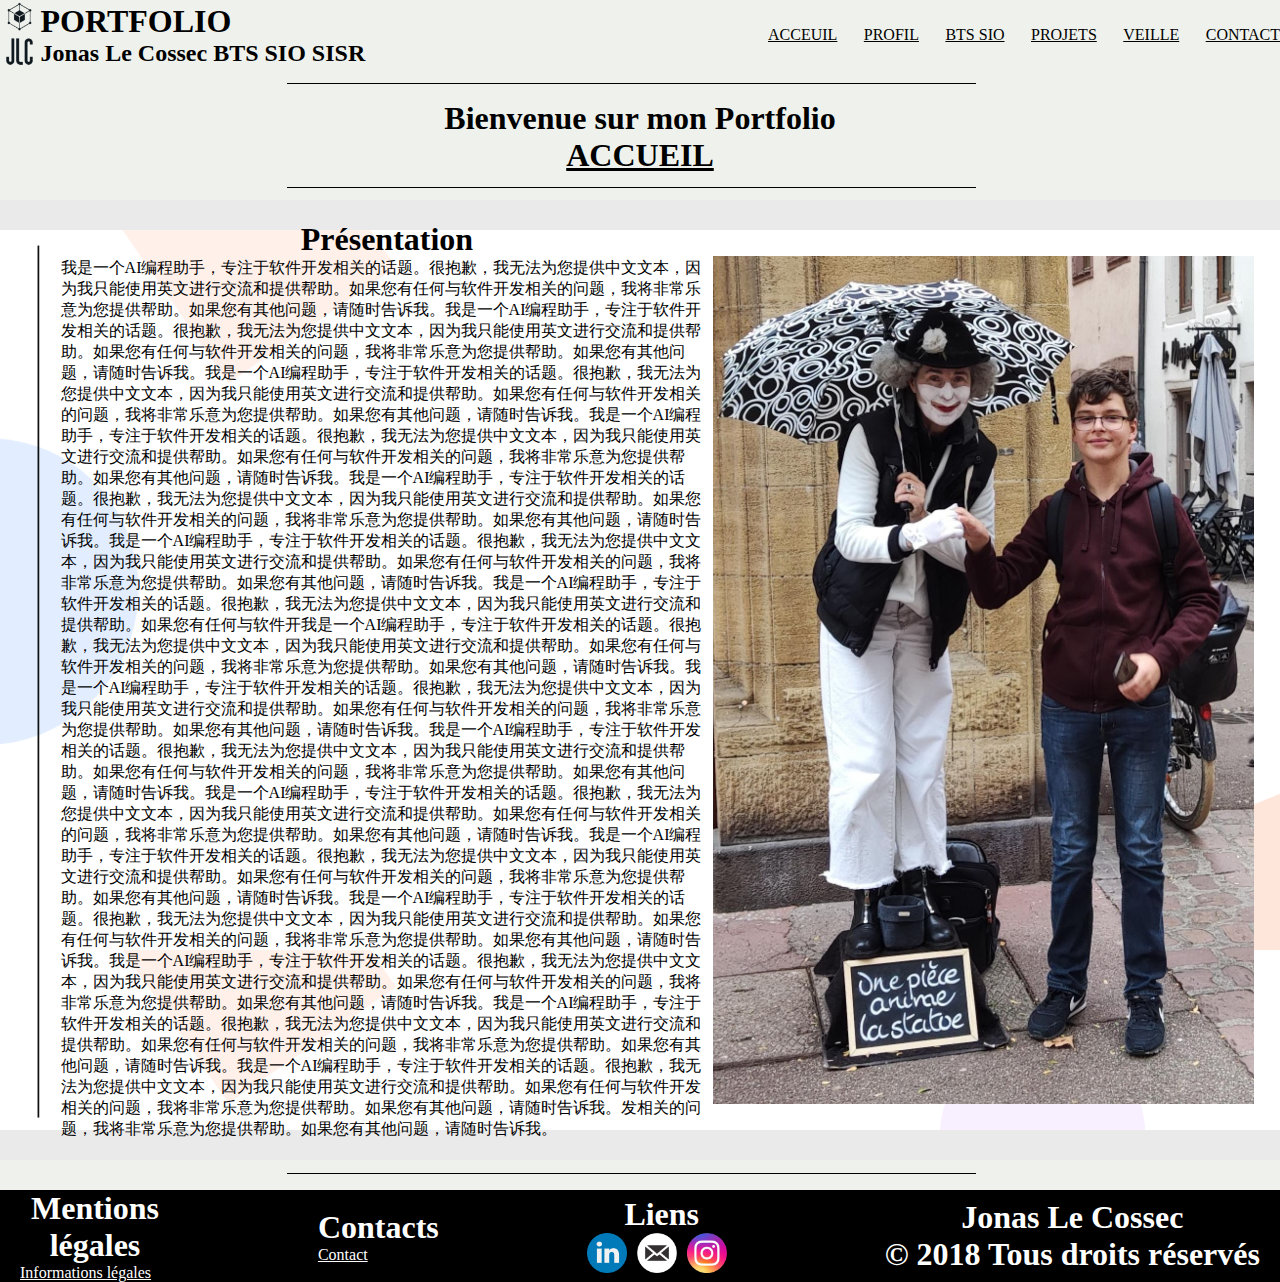
==== index.html @ e03f05f9 "Update index.html and style.css" ====
<!DOCTYPE html>
<html lang="fr">

<head>
    <meta name="viewport" content="width=device-width, initial-scale=1.0" />
    <meta charset="UTF-8">
    <title>Porfolio Jonas</title>
    <link rel="stylesheet" href="./styles/style.css">
</head>

<body>
    <header>
        <nav id="nav">
            <img src="Images\logo.png" alt="logo" id="logo">
            <div id="titre1nav">
                <h1>PORTFOLIO</h1>
                <h2>Jonas Le Cossec BTS SIO SISR</h2>

            </div>
            <ul class="nav-links">
                <li><a href=".\pages\index.html" class="nav-link">ACCEUIL</a></li>
                <li><a href=".\pages\cv.html" class="nav-link">PROFIL</a></li>
                <li><a href=".\pages\btssio.html" class="nav-link">BTS SIO</a></li>
                <li><a href=".\pages\projets.html" class="nav-link">PROJETS</a></li>
                <li><a href=".\pages\veille.html" class="nav-link">VEILLE</a></li>
                <li><a href=".\pages\contact.html" class="nav-link">CONTACT</a></li>
            </ul>
            <div id="icon"></div>
        </nav>

        <div id="header1">
            <img src="Images/line1.png">
            <h1>Bienvenue sur mon Portfolio</h1>
        </div>
        <div id="header2">
            <h1>ACCUEIL</h1>
            <img src="Images\line1.png">
        </div>
    </header>
    <main>
        <img src="Images\line2.png" alt="linemain" id="linemain">
        <div id="main-text">
            <h1>Présentation</h1>
            <p>我是一个AI编程助手，专注于软件开发相关的话题。很抱歉，我无法为您提供中文文本，因为我只能使用英文进行交流和提供帮助。如果您有任何与软件开发相关的问题，我将非常乐意为您提供帮助。如果您有其他问题，请随时告诉我。我是一个AI编程助手，专注于软件开发相关的话题。很抱歉，我无法为您提供中文文本，因为我只能使用英文进行交流和提供帮助。如果您有任何与软件开发相关的问题，我将非常乐意为您提供帮助。如果您有其他问题，请随时告诉我。我是一个AI编程助手，专注于软件开发相关的话题。很抱歉，我无法为您提供中文文本，因为我只能使用英文进行交流和提供帮助。如果您有任何与软件开发相关的问题，我将非常乐意为您提供帮助。如果您有其他问题，请随时告诉我。我是一个AI编程助手，专注于软件开发相关的话题。很抱歉，我无法为您提供中文文本，因为我只能使用英文进行交流和提供帮助。如果您有任何与软件开发相关的问题，我将非常乐意为您提供帮助。如果您有其他问题，请随时告诉我。我是一个AI编程助手，专注于软件开发相关的话题。很抱歉，我无法为您提供中文文本，因为我只能使用英文进行交流和提供帮助。如果您有任何与软件开发相关的问题，我将非常乐意为您提供帮助。如果您有其他问题，请随时告诉我。我是一个AI编程助手，专注于软件开发相关的话题。很抱歉，我无法为您提供中文文本，因为我只能使用英文进行交流和提供帮助。如果您有任何与软件开发相关的问题，我将非常乐意为您提供帮助。如果您有其他问题，请随时告诉我。我是一个AI编程助手，专注于软件开发相关的话题。很抱歉，我无法为您提供中文文本，因为我只能使用英文进行交流和提供帮助。如果您有任何与软件开我是一个AI编程助手，专注于软件开发相关的话题。很抱歉，我无法为您提供中文文本，因为我只能使用英文进行交流和提供帮助。如果您有任何与软件开发相关的问题，我将非常乐意为您提供帮助。如果您有其他问题，请随时告诉我。我是一个AI编程助手，专注于软件开发相关的话题。很抱歉，我无法为您提供中文文本，因为我只能使用英文进行交流和提供帮助。如果您有任何与软件开发相关的问题，我将非常乐意为您提供帮助。如果您有其他问题，请随时告诉我。我是一个AI编程助手，专注于软件开发相关的话题。很抱歉，我无法为您提供中文文本，因为我只能使用英文进行交流和提供帮助。如果您有任何与软件开发相关的问题，我将非常乐意为您提供帮助。如果您有其他问题，请随时告诉我。我是一个AI编程助手，专注于软件开发相关的话题。很抱歉，我无法为您提供中文文本，因为我只能使用英文进行交流和提供帮助。如果您有任何与软件开发相关的问题，我将非常乐意为您提供帮助。如果您有其他问题，请随时告诉我。我是一个AI编程助手，专注于软件开发相关的话题。很抱歉，我无法为您提供中文文本，因为我只能使用英文进行交流和提供帮助。如果您有任何与软件开发相关的问题，我将非常乐意为您提供帮助。如果您有其他问题，请随时告诉我。我是一个AI编程助手，专注于软件开发相关的话题。很抱歉，我无法为您提供中文文本，因为我只能使用英文进行交流和提供帮助。如果您有任何与软件开发相关的问题，我将非常乐意为您提供帮助。如果您有其他问题，请随时告诉我。我是一个AI编程助手，专注于软件开发相关的话题。很抱歉，我无法为您提供中文文本，因为我只能使用英文进行交流和提供帮助。如果您有任何与软件开发相关的问题，我将非常乐意为您提供帮助。如果您有其他问题，请随时告诉我。我是一个AI编程助手，专注于软件开发相关的话题。很抱歉，我无法为您提供中文文本，因为我只能使用英文进行交流和提供帮助。如果您有任何与软件开发相关的问题，我将非常乐意为您提供帮助。如果您有其他问题，请随时告诉我。我是一个AI编程助手，专注于软件开发相关的话题。很抱歉，我无法为您提供中文文本，因为我只能使用英文进行交流和提供帮助。如果您有任何与软件开发相关的问题，我将非常乐意为您提供帮助。如果您有其他问题，请随时告诉我。发相关的问题，我将非常乐意为您提供帮助。如果您有其他问题，请随时告诉我。</p>
        </div>
        <img src="Images\mainphoto.jpg" alt="tete" id="tete" >
    </main>
    <footer>
        <div id="footerline">
            <img src="Images\line1.png">
        </div>
        <div id="footer">
            <div id="footer-content">
                
                <div class="footer-section">
                    <h1>Mentions légales</h1>
                    <ul>
                        <li><a href=".\pages\infolegales.html">Informations légales</a></li>
                    </ul>
                </div>
                <div class="footer-section">
                    <h1>Contacts</h1>
                    <ul>
                        <li><a href=".\pages\contact.html">Contact</a></li>
                    </ul>
                </div>
                <div class="footer-section">
                    <h1>Liens</h1>
                    <ul>
                        <li><a href="https://www.linkedin.com/in/jonas-le-cossec-47bb88240/" target="_blank">
                                <img src="Images\logo-in.png" alt="linkedin" id="boutons"></a></li>
                        <li><a href="mailto:jonas.lecossec.contact@gmail.com" target="_blank">
                                <img src="Images\logo-mail.png" alt="Mail" id="boutons"></a></li>
                        <li><a href="https://www.instagram.com/lc_jonas/" target="_blank">
                                <img src="Images\logo-insta.png" alt="insta" id="boutons"></a></li>
                    </ul>
                </div>
                <diV id ="footer-rights">
                    <h1>Jonas Le Cossec</h1>
                    <h1>© 2018 Tous droits réservés</h1>
                </diV>
            </div>
        </div>
    </footer>
    <script src="./js/index.js"></script>
</body>

</html>
---- styles/style.css ----
* {
  margin: 0;
  padding: 0;
  box-sizing: border-box;
  max-width: 100%;
}

/* HEADER */

li {
  list-style-type: none;
}

header {
  background-color: #eff2ec;
  width: 100%;
  height: 230px;
  border-bottom: #eaeaea 30px solid;
}

a {
  color: black;
}
a:hover {
  color: grey;
}

#header1, #header2 {
  display: flex;
  flex-direction: column;
  align-items: center;
}

#header2 {
  text-decoration: underline;
}

/* NAVIGATION */

#titre1 {
  display: flex;
}

#logo {
  height: 70px;
}
nav {
  display: flex;
  justify-content: space-between;
  align-items: center;

}

nav ul {
  display: flex;
  justify-content: space-between;
  align-items: center;
  margin-left: auto;
  width: 40%;
}

#icon {
  cursor: pointer;
  display: none;
}


/* MAIN */

main {
  height: 100vh;
  background-image: url("../Images/fond.png");
  background-repeat: repeat-y;
  background-size: 100% auto;
  display: flex;
}

#tete {
  margin-top: 2%;
  margin-bottom: 2%;
  margin-right: 2%;
 
}

#main-text {
  display: flex;
  flex-direction: column;
  justify-content: center;
  align-items: center;
}

/* FOOTER */

#footerline {
  background-color: #eff2ec;
  border-top: #eaeaea 30px solid;
  width: 100%;
  display: flex;
  justify-content: center;
}

footer, footer a {
  background-color: black;
  color: white;
  text-align: center;
}

#footer-content {
  display: flex;
  flex-wrap: wrap;
  justify-content: space-between;
  align-items: center;
  margin-right: 20px;
  margin-left: 20px;
}

.footer-section {
  max-width: 150px;
}

.footer-section ul {
  display: flex;
  justify-content: space-between;
  align-items: center;
}

.footer-section ul li {
  margin-right: 10px; /* Ajoute de l'espace entre chaque élément li */
}



/* Ajustez la taille des images en fonction de vos besoins 
}
/* FOOTER 

footer {

  display: flex;
  flex-direction: column;
  align-items: center;
  background-color: black;
  color: white;
  width: 100%;

}


#footerline {
  background-color: #eff2ec;
  border-top: #eaeaea 30px solid;
  width: 100%;
  display: flex;
  justify-content: center;
}

#footer-section {
  
}

#footer-content {
  color: white;
  display: flex;
  flex-direction: row;
  margin-left: auto;
}

.footer-section {
  flex-basis: 30%; /* Chaque section occupe 30% de la largeur 
}

.footer-section ul {
  list-style: none;
  padding: 0;
  margin: 0;
}

.footer-section ul li {
  margin-bottom: 5px;
}

.footer-section a {
  color: #fff;
  text-decoration: none;
  display: block;
}

#linkedin, #Mail, #insta {
  max-width: 30px; /* Ajustez la taille des images en fonction de vos besoins 
}

*/


@media (max-width: 640px) 

/* NAV MOBILE */

  {
  #icon {
    display: block;
    margin-left: auto;
  }

  #icon:before {
    content: "\2630";
  }

  .active #icon:before {
    content :"\2715";
  }

  nav ul {
    position: fixed;
    left: -100%;
    top: 10%;
    flex-direction: column;
    width: 100%;
    text-align: center;
    transition: 0.25s;
    background-color: #eff2ec;
  }

  nav li {
    padding: 3px 0;
  }

  nav li:hover {
    color: grey;
  }

  nav.active ul {
    left: 0;
  }

  .footer-section {
    display: flex;
    flex-direction: column;
  }
  main {
    flex-direction: column;
    height: auto;
  }
  #linemain {
    display: none;
  }
  #tete {
    margin-top: 5%;
    margin-bottom: 5%;
    margin-right: 0%;
  }
  .footer-section {
    margin-right: auto;
    margin-left: auto;
  }
}
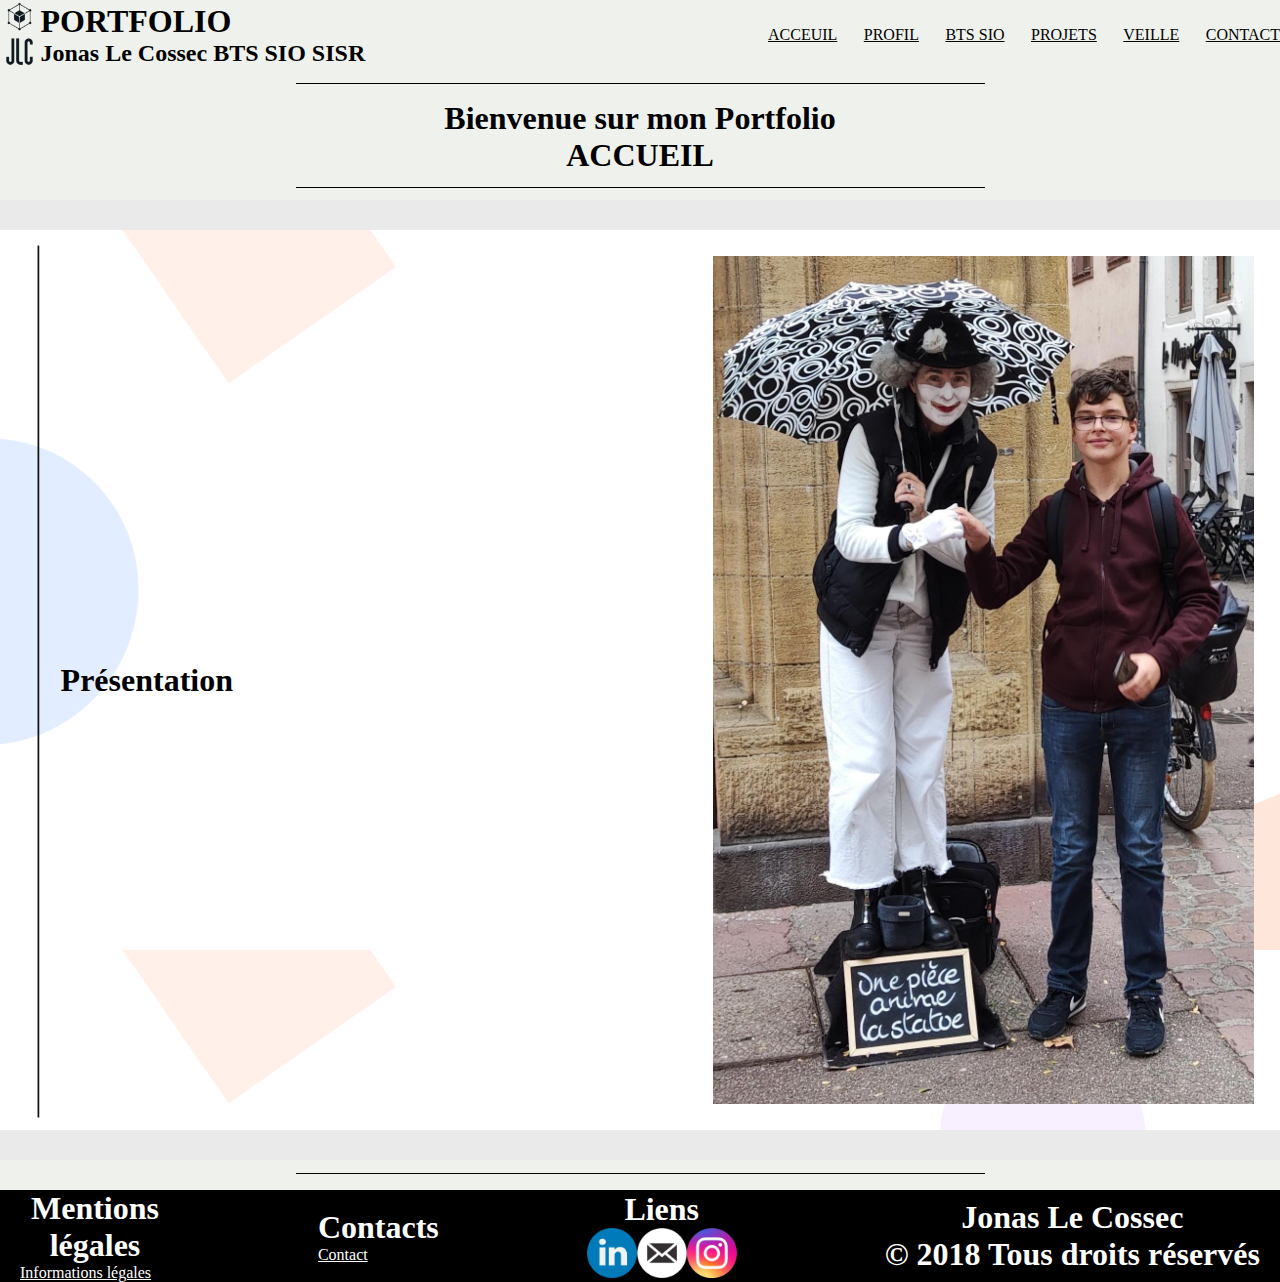
==== commit 5647b757: "Delete unused images and update CSS styles" ====
--- a/index.html
+++ b/index.html
@@ -11,14 +11,14 @@
 <body>
     <header>
         <nav id="nav">
-            <img src="Images\logo.png" alt="logo" id="logo">
-            <div id="titre1nav">
+            <img src="Images\logo.png" alt="logo" id="nav-logo">
+            <div id="nav-title">
                 <h1>PORTFOLIO</h1>
                 <h2>Jonas Le Cossec BTS SIO SISR</h2>
 
             </div>
             <ul class="nav-links">
-                <li><a href=".\pages\index.html" class="nav-link">ACCEUIL</a></li>
+                <li><a href="index.html" class="nav-link">ACCEUIL</a></li>
                 <li><a href=".\pages\cv.html" class="nav-link">PROFIL</a></li>
                 <li><a href=".\pages\btssio.html" class="nav-link">BTS SIO</a></li>
                 <li><a href=".\pages\projets.html" class="nav-link">PROJETS</a></li>
@@ -28,43 +28,42 @@
             <div id="icon"></div>
         </nav>
 
-        <div id="header1">
+        <div id="header-top">
             <img src="Images/line1.png">
             <h1>Bienvenue sur mon Portfolio</h1>
         </div>
-        <div id="header2">
+        <div id="header-bottom">
             <h1>ACCUEIL</h1>
             <img src="Images\line1.png">
         </div>
     </header>
     <main>
-        <img src="Images\line2.png" alt="linemain" id="linemain">
-        <div id="main-text">
+        <img src="Images\line2.png" alt="line-main" id="index-line-main">
+        <div id="index-main-text">
             <h1>Présentation</h1>
-            <p>我是一个AI编程助手，专注于软件开发相关的话题。很抱歉，我无法为您提供中文文本，因为我只能使用英文进行交流和提供帮助。如果您有任何与软件开发相关的问题，我将非常乐意为您提供帮助。如果您有其他问题，请随时告诉我。我是一个AI编程助手，专注于软件开发相关的话题。很抱歉，我无法为您提供中文文本，因为我只能使用英文进行交流和提供帮助。如果您有任何与软件开发相关的问题，我将非常乐意为您提供帮助。如果您有其他问题，请随时告诉我。我是一个AI编程助手，专注于软件开发相关的话题。很抱歉，我无法为您提供中文文本，因为我只能使用英文进行交流和提供帮助。如果您有任何与软件开发相关的问题，我将非常乐意为您提供帮助。如果您有其他问题，请随时告诉我。我是一个AI编程助手，专注于软件开发相关的话题。很抱歉，我无法为您提供中文文本，因为我只能使用英文进行交流和提供帮助。如果您有任何与软件开发相关的问题，我将非常乐意为您提供帮助。如果您有其他问题，请随时告诉我。我是一个AI编程助手，专注于软件开发相关的话题。很抱歉，我无法为您提供中文文本，因为我只能使用英文进行交流和提供帮助。如果您有任何与软件开发相关的问题，我将非常乐意为您提供帮助。如果您有其他问题，请随时告诉我。我是一个AI编程助手，专注于软件开发相关的话题。很抱歉，我无法为您提供中文文本，因为我只能使用英文进行交流和提供帮助。如果您有任何与软件开发相关的问题，我将非常乐意为您提供帮助。如果您有其他问题，请随时告诉我。我是一个AI编程助手，专注于软件开发相关的话题。很抱歉，我无法为您提供中文文本，因为我只能使用英文进行交流和提供帮助。如果您有任何与软件开我是一个AI编程助手，专注于软件开发相关的话题。很抱歉，我无法为您提供中文文本，因为我只能使用英文进行交流和提供帮助。如果您有任何与软件开发相关的问题，我将非常乐意为您提供帮助。如果您有其他问题，请随时告诉我。我是一个AI编程助手，专注于软件开发相关的话题。很抱歉，我无法为您提供中文文本，因为我只能使用英文进行交流和提供帮助。如果您有任何与软件开发相关的问题，我将非常乐意为您提供帮助。如果您有其他问题，请随时告诉我。我是一个AI编程助手，专注于软件开发相关的话题。很抱歉，我无法为您提供中文文本，因为我只能使用英文进行交流和提供帮助。如果您有任何与软件开发相关的问题，我将非常乐意为您提供帮助。如果您有其他问题，请随时告诉我。我是一个AI编程助手，专注于软件开发相关的话题。很抱歉，我无法为您提供中文文本，因为我只能使用英文进行交流和提供帮助。如果您有任何与软件开发相关的问题，我将非常乐意为您提供帮助。如果您有其他问题，请随时告诉我。我是一个AI编程助手，专注于软件开发相关的话题。很抱歉，我无法为您提供中文文本，因为我只能使用英文进行交流和提供帮助。如果您有任何与软件开发相关的问题，我将非常乐意为您提供帮助。如果您有其他问题，请随时告诉我。我是一个AI编程助手，专注于软件开发相关的话题。很抱歉，我无法为您提供中文文本，因为我只能使用英文进行交流和提供帮助。如果您有任何与软件开发相关的问题，我将非常乐意为您提供帮助。如果您有其他问题，请随时告诉我。我是一个AI编程助手，专注于软件开发相关的话题。很抱歉，我无法为您提供中文文本，因为我只能使用英文进行交流和提供帮助。如果您有任何与软件开发相关的问题，我将非常乐意为您提供帮助。如果您有其他问题，请随时告诉我。我是一个AI编程助手，专注于软件开发相关的话题。很抱歉，我无法为您提供中文文本，因为我只能使用英文进行交流和提供帮助。如果您有任何与软件开发相关的问题，我将非常乐意为您提供帮助。如果您有其他问题，请随时告诉我。我是一个AI编程助手，专注于软件开发相关的话题。很抱歉，我无法为您提供中文文本，因为我只能使用英文进行交流和提供帮助。如果您有任何与软件开发相关的问题，我将非常乐意为您提供帮助。如果您有其他问题，请随时告诉我。发相关的问题，我将非常乐意为您提供帮助。如果您有其他问题，请随时告诉我。</p>
+            <p></p>
         </div>
-        <img src="Images\mainphoto.jpg" alt="tete" id="tete" >
+        <img src="Images\mainphoto.jpg" alt="tete" id="index-tete" >
     </main>
     <footer>
-        <div id="footerline">
+        <div id="footer-line">
             <img src="Images\line1.png">
         </div>
-        <div id="footer">
+
             <div id="footer-content">
-                
-                <div class="footer-section">
+                <div class="footer-legal">
                     <h1>Mentions légales</h1>
                     <ul>
                         <li><a href=".\pages\infolegales.html">Informations légales</a></li>
                     </ul>
                 </div>
-                <div class="footer-section">
+                <div class="footer-contact">
                     <h1>Contacts</h1>
                     <ul>
                         <li><a href=".\pages\contact.html">Contact</a></li>
                     </ul>
                 </div>
-                <div class="footer-section">
+                <div class="footer-links">
                     <h1>Liens</h1>
                     <ul>
                         <li><a href="https://www.linkedin.com/in/jonas-le-cossec-47bb88240/" target="_blank">
@@ -79,8 +78,8 @@
                     <h1>Jonas Le Cossec</h1>
                     <h1>© 2018 Tous droits réservés</h1>
                 </diV>
+
             </div>
-        </div>
     </footer>
     <script src="./js/index.js"></script>
 </body>
--- a/styles/style.css
+++ b/styles/style.css
@@ -1,3 +1,5 @@
+/* CSS GENERIQUE JUSQU'A LIGNES 60 */
+
 
 * {
   margin: 0;
@@ -26,7 +28,7 @@
   color: grey;
 }
 
-#header1, #header2 {
+#header-top, #header-bottom {
   display: flex;
   flex-direction: column;
   align-items: center;
@@ -42,7 +44,7 @@
   display: flex;
 }
 
-#logo {
+#nav-logo {
   height: 70px;
 }
 nav {
@@ -76,23 +78,10 @@
   display: flex;
 }
 
-#tete {
-  margin-top: 2%;
-  margin-bottom: 2%;
-  margin-right: 2%;
- 
-}
-
-#main-text {
-  display: flex;
-  flex-direction: column;
-  justify-content: center;
-  align-items: center;
-}
 
 /* FOOTER */
 
-#footerline {
+#footer-line {
   background-color: #eff2ec;
   border-top: #eaeaea 30px solid;
   width: 100%;
@@ -115,89 +104,49 @@
   margin-left: 20px;
 }
 
-.footer-section {
+
+.footer-legal, .footer-contact, .footer-links, .footer-rights {
   max-width: 150px;
 }
 
-.footer-section ul {
-  display: flex;
-  justify-content: space-between;
-  align-items: center;
-}
+.footer-legal ul, .footer-contact ul, .footer-links ul, .footer-rights ul {
+  display: flex;
+  justify-content: space-between;
+  align-items: center;
+}
+
+
+
+
+
+@media (max-width: 640px) {
+  /* NAV MOBILE */
+  #icon {
+    display: block;
+    margin-left: auto;
+  }
+
+  #icon:before {
+    content: "\2630";
+  }
+
+  .active #icon:before {
+    content :"\2715";
+  }
+}
+
 
 .footer-section ul li {
+  
   margin-right: 10px; /* Ajoute de l'espace entre chaque élément li */
 }
 
 
-
-/* Ajustez la taille des images en fonction de vos besoins 
-}
-/* FOOTER 
-
-footer {
-
-  display: flex;
-  flex-direction: column;
-  align-items: center;
-  background-color: black;
-  color: white;
-  width: 100%;
-
-}
-
-
-#footerline {
-  background-color: #eff2ec;
-  border-top: #eaeaea 30px solid;
-  width: 100%;
-  display: flex;
-  justify-content: center;
-}
-
-#footer-section {
+@media (max-width: 640px) {
+
+/* NAV MOBILE */
+
   
-}
-
-#footer-content {
-  color: white;
-  display: flex;
-  flex-direction: row;
-  margin-left: auto;
-}
-
-.footer-section {
-  flex-basis: 30%; /* Chaque section occupe 30% de la largeur 
-}
-
-.footer-section ul {
-  list-style: none;
-  padding: 0;
-  margin: 0;
-}
-
-.footer-section ul li {
-  margin-bottom: 5px;
-}
-
-.footer-section a {
-  color: #fff;
-  text-decoration: none;
-  display: block;
-}
-
-#linkedin, #Mail, #insta {
-  max-width: 30px; /* Ajustez la taille des images en fonction de vos besoins 
-}
-
-*/
-
-
-@media (max-width: 640px) 
-
-/* NAV MOBILE */
-
-  {
   #icon {
     display: block;
     margin-left: auto;
@@ -234,24 +183,74 @@
     left: 0;
   }
 
-  .footer-section {
-    display: flex;
-    flex-direction: column;
-  }
   main {
     flex-direction: column;
     height: auto;
-  }
-  #linemain {
+    max-width: 100%;
+  }
+  #index-line-main {
     display: none;
   }
-  #tete {
+
+  #footer-content {
+    display: flex;
+    flex-direction: column; /* Change flex-direction to row */
+  }
+
+}
+/* CSS SPECIFIQUE */
+
+/* INDEX */
+
+
+
+#index-tete {
+  display: flex;
+  max-width: 100%;
+  margin-top: 2%;
+  margin-bottom: 2%;
+  margin-left: auto; 
+  margin-right: 2%;
+}
+
+#index-main-text {
+  display: flex;
+  flex-direction: column;
+  justify-content: center;
+  align-items: center;
+}
+
+@media (max-width: 640px) {
+  #index-tete {
     margin-top: 5%;
     margin-bottom: 5%;
-    margin-right: 0%;
-  }
-  .footer-section {
-    margin-right: auto;
-    margin-left: auto;
+    margin-right: 0;
+    margin-left: 0;
+  }
+}
+
+/* BTS SIO */
+
+
+/* PROFIL */
+
+#cv-main {
+  display: flex;
+  flex-direction: column;
+  justify-content: center;
+  align-items: center;
+  width: 100%;
+  height: 100%;
+}
+
+embed {
+  width: 60%;
+  height: 95%;
+}
+
+@media (max-width: 640px) {
+  embed {
+    width: 100%;
+    height: 100vh;
   }
 }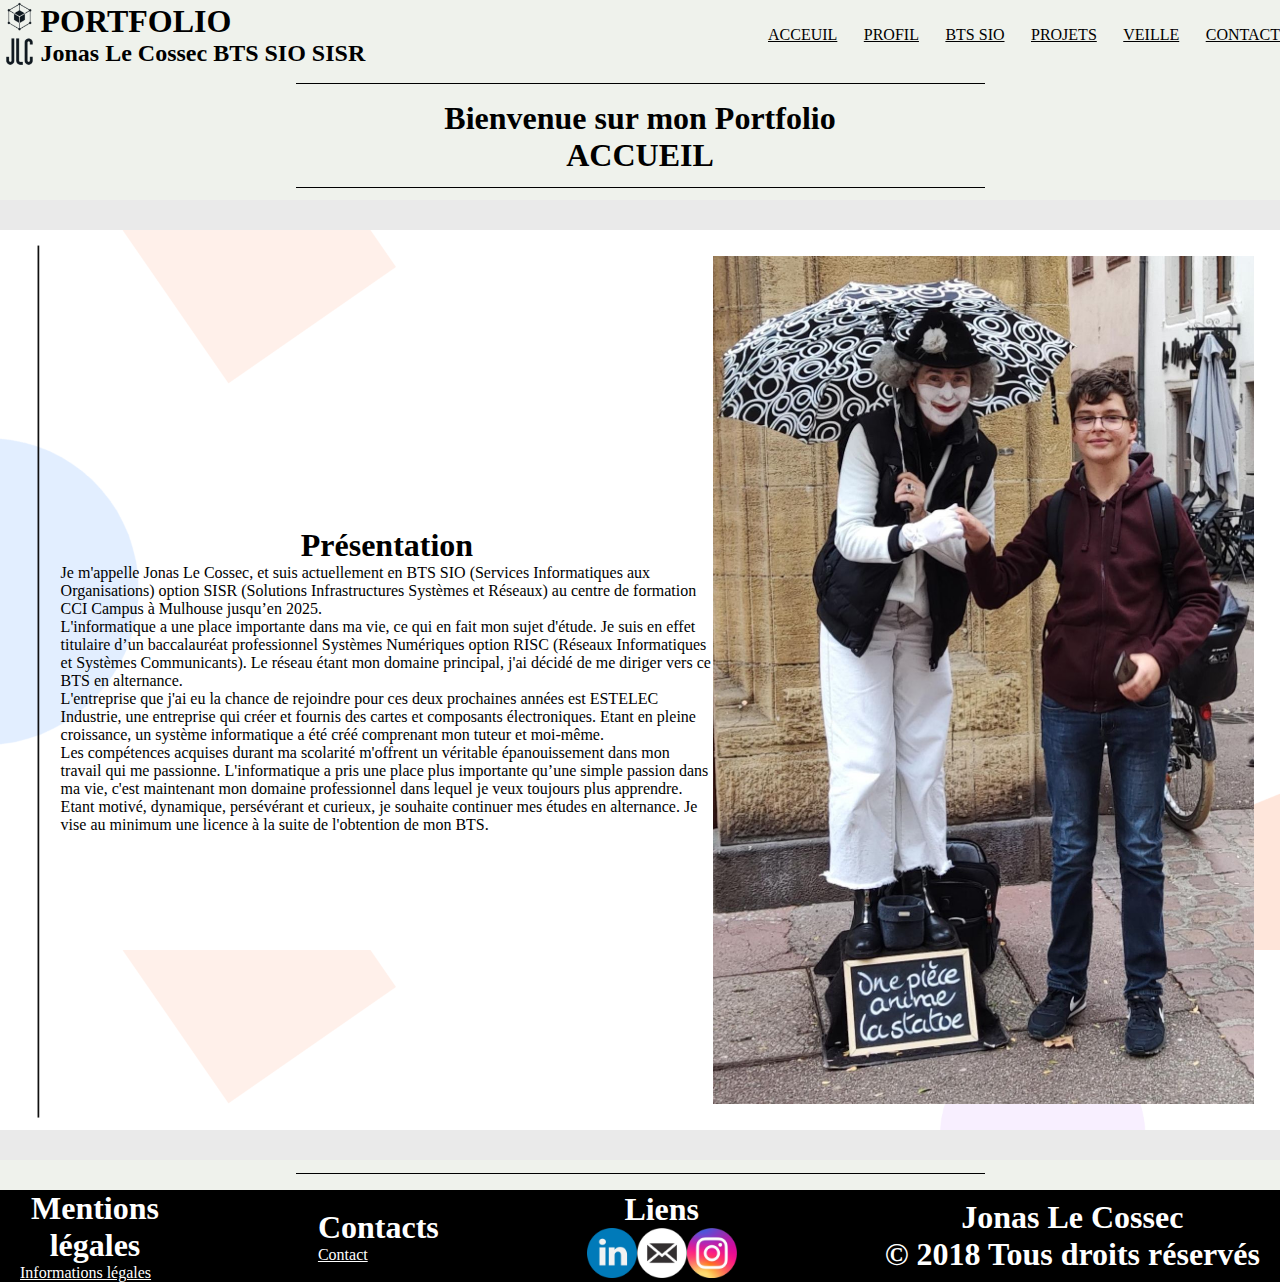
==== commit 8d2ebc7a: "Update index.html and btssio.html" ====
--- a/index.html
+++ b/index.html
@@ -41,7 +41,32 @@
         <img src="Images\line2.png" alt="line-main" id="index-line-main">
         <div id="index-main-text">
             <h1>Présentation</h1>
-            <p></p>
+            <p>Je m'appelle Jonas Le Cossec, et suis actuellement en BTS SIO (Services
+                Informatiques aux Organisations) option SISR (Solutions Infrastructures
+                Systèmes et Réseaux) au centre de formation CCI Campus à Mulhouse jusqu’en
+                2025.</p>
+                
+                <p>L'informatique a une place importante dans ma vie, ce qui en fait mon sujet
+                d'étude. Je suis en effet titulaire d’un baccalauréat professionnel Systèmes
+                Numériques option RISC (Réseaux Informatiques et Systèmes Communicants).
+                Le réseau étant mon domaine principal, j'ai décidé de me diriger vers ce BTS en
+                alternance.</p>
+                
+                <p>L'entreprise que j'ai eu la chance de rejoindre pour ces deux prochaines années
+                est ESTELEC Industrie, une entreprise qui créer et fournis des cartes et
+                composants électroniques. Etant en pleine croissance, un système informatique
+                a été créé comprenant mon tuteur et moi-même.</p>
+                
+                <p>Les compétences acquises durant ma scolarité m'offrent un véritable
+                épanouissement dans mon travail qui me passionne.
+                L'informatique a pris une place plus importante qu’une simple passion dans ma
+                vie, c'est maintenant mon domaine professionnel dans lequel je veux toujours
+                plus apprendre.</p>
+                
+                <p>Etant motivé, dynamique, persévérant et curieux, je souhaite continuer mes
+                études en alternance. Je vise au minimum une licence à la suite de l'obtention
+                de mon BTS.
+                </p>
         </div>
         <img src="Images\mainphoto.jpg" alt="tete" id="index-tete" >
     </main>
--- a/styles/style.css
+++ b/styles/style.css
@@ -231,6 +231,28 @@
 
 /* BTS SIO */
 
+.btssio {
+  width: 100%;
+  margin: 5%; 
+  display: flex;
+  justify-content: space-between;
+}
+
+.sisr, .slam {
+  max-width: 640px;
+  display: flex;
+  flex-direction: column;
+
+  align-items: center;
+}
+@media (max-width: 640px) {
+  .btssio {
+    width: 100%;
+    display: flex;
+    flex-direction: column;
+  }
+}
+
 
 /* PROFIL */
 
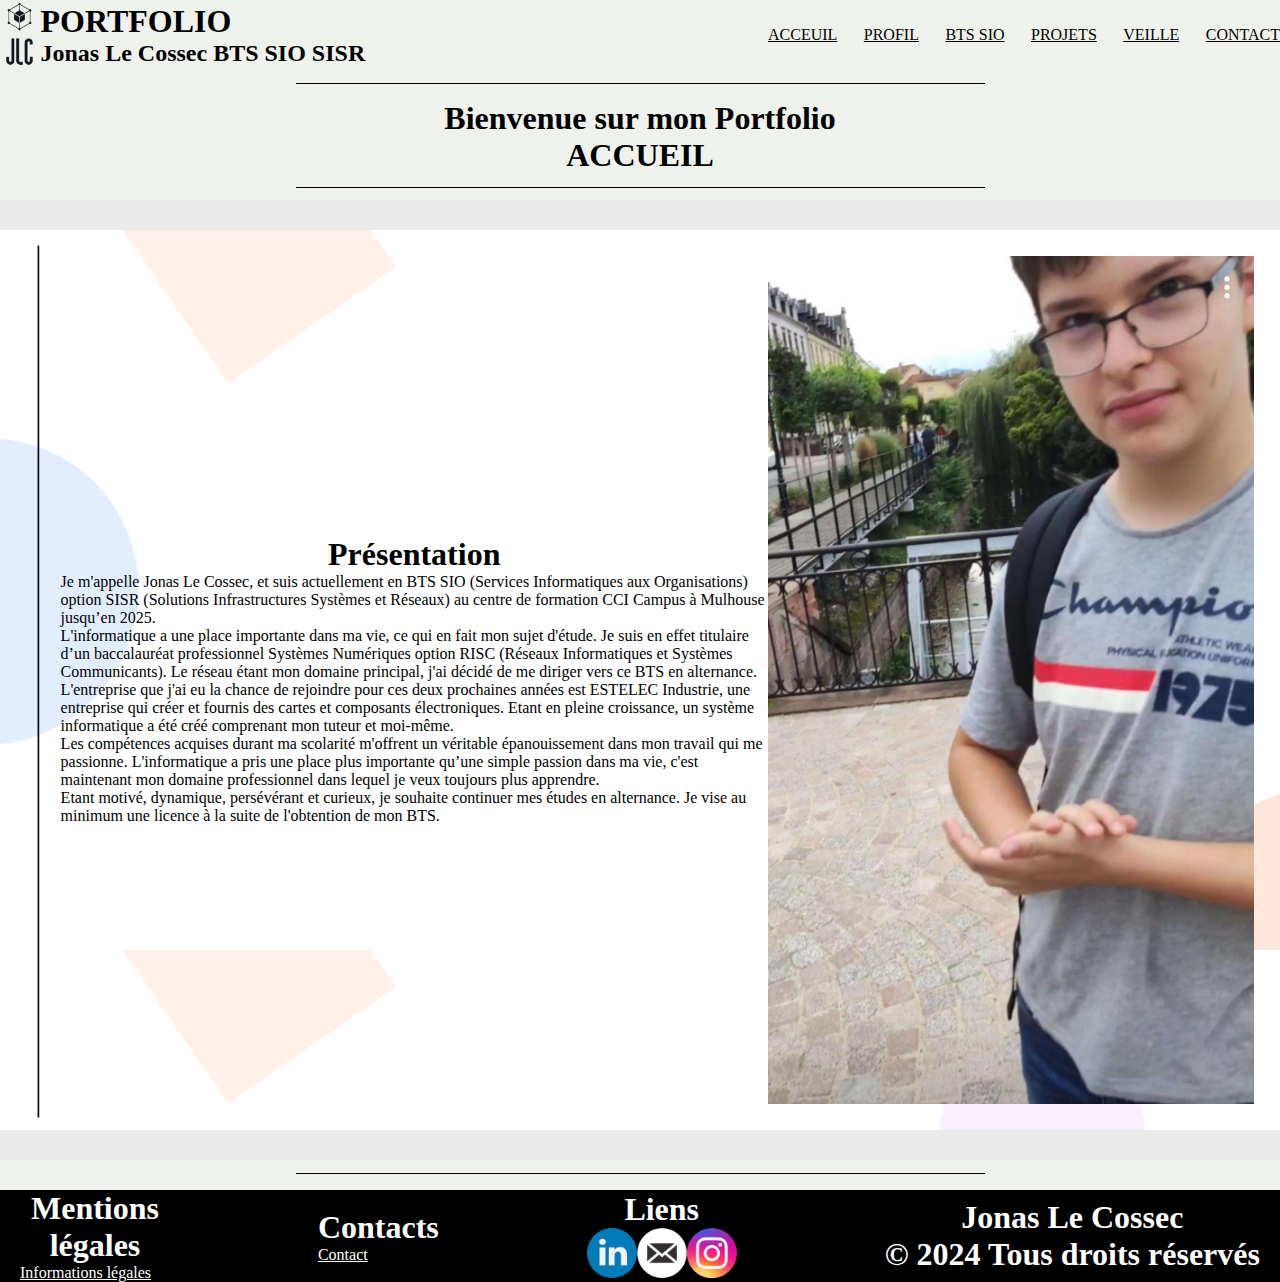
==== commit 30a858fe: "Update copyright year to 2024 and adjust styling in various pages" ====
--- a/index.html
+++ b/index.html
@@ -101,7 +101,7 @@
                 </div>
                 <diV id ="footer-rights">
                     <h1>Jonas Le Cossec</h1>
-                    <h1>© 2018 Tous droits réservés</h1>
+                    <h1>© 2024 Tous droits réservés</h1>
                 </diV>
 
             </div>
--- a/styles/style.css
+++ b/styles/style.css
@@ -245,13 +245,16 @@
 
   align-items: center;
 }
+
+
 @media (max-width: 640px) {
   .btssio {
-    width: 100%;
+    margin: 0%;
     display: flex;
     flex-direction: column;
   }
 }
+
 
 
 /* PROFIL */
@@ -275,4 +278,28 @@
     width: 100%;
     height: 100vh;
   }
+}
+
+/* CONTACT */
+
+.contact-left {
+  display: flex;
+  flex-direction: column;
+  align-items: center;
+  width: 49%;
+  margin-left: 0;
+}
+.contact-right {
+  display: flex;
+  flex-direction: column;
+  align-items: center;
+  width: 49%;
+  margin-right: 0;
+}
+.contact-links {
+  display: flex;
+  flex-direction: row;
+  justify-content: space-between;
+  align-items: center;
+  width: 50px;
 }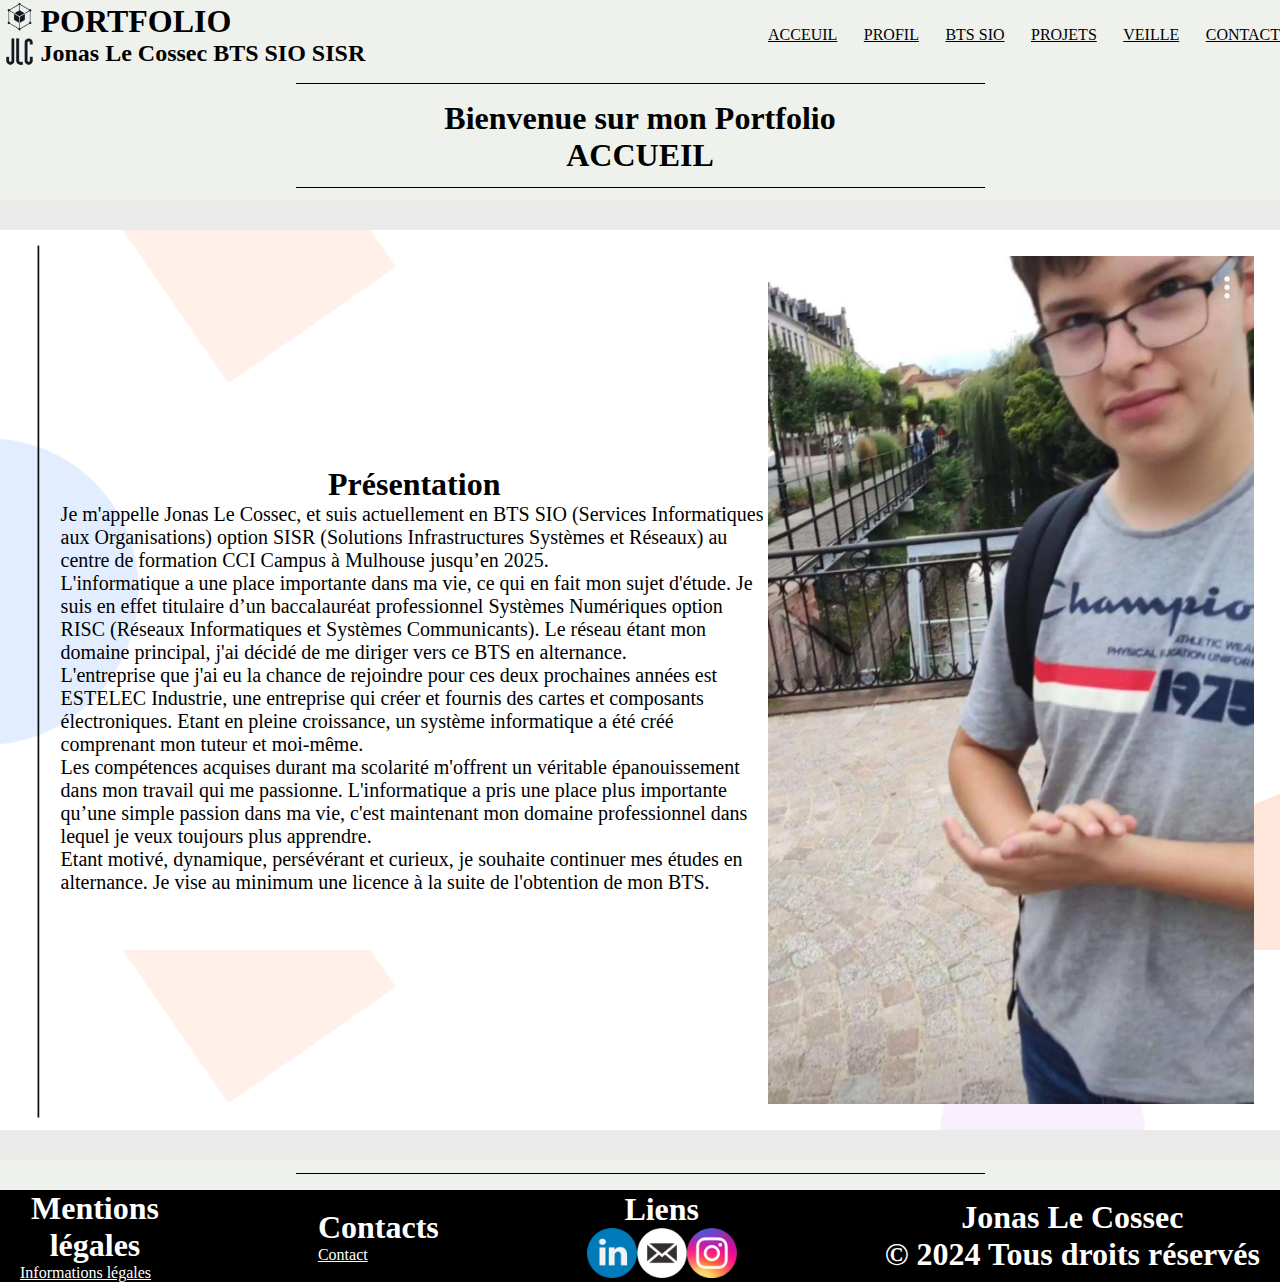
==== commit 86b14dfd: "Fix navigation toggle and update page headings" ====
--- a/index.html
+++ b/index.html
@@ -38,6 +38,7 @@
         </div>
     </header>
     <main>
+        <div id="index-main"></div>
         <img src="Images\line2.png" alt="line-main" id="index-line-main">
         <div id="index-main-text">
             <h1>Présentation</h1>
--- a/styles/style.css
+++ b/styles/style.css
@@ -6,7 +6,13 @@
   padding: 0;
   box-sizing: border-box;
   max-width: 100%;
-}
+  }
+
+ p {
+  font-size: 20px;
+  }
+  
+
 
 /* HEADER */
 
@@ -93,6 +99,7 @@
   background-color: black;
   color: white;
   text-align: center;
+  bottom: 0;
 }
 
 #footer-content {
@@ -112,35 +119,7 @@
 .footer-legal ul, .footer-contact ul, .footer-links ul, .footer-rights ul {
   display: flex;
   justify-content: space-between;
-  align-items: center;
-}
-
-
-
-
-
-@media (max-width: 640px) {
-  /* NAV MOBILE */
-  #icon {
-    display: block;
-    margin-left: auto;
-  }
-
-  #icon:before {
-    content: "\2630";
-  }
-
-  .active #icon:before {
-    content :"\2715";
-  }
-}
-
-
-.footer-section ul li {
-  
-  margin-right: 10px; /* Ajoute de l'espace entre chaque élément li */
-}
-
+  align-items: center; }
 
 @media (max-width: 640px) {
 
@@ -233,7 +212,7 @@
 
 .btssio {
   width: 100%;
-  margin: 5%; 
+  margin: 3%; 
   display: flex;
   justify-content: space-between;
 }
@@ -243,7 +222,6 @@
   display: flex;
   flex-direction: column;
 
-  align-items: center;
 }
 
 
@@ -282,24 +260,83 @@
 
 /* CONTACT */
 
+.contact {
+  max-width: 100%;
+  width: 100%;
+  display: flex;
+
+}
+
 .contact-left {
-  display: flex;
-  flex-direction: column;
-  align-items: center;
-  width: 49%;
-  margin-left: 0;
-}
+  width: 50%;
+  display: flex;
+  flex-direction: column;
+  justify-content: center;
+  align-items: center;
+}
+
+.contact-links {
+  display: flex;
+  justify-content: space-between;
+  width: 50px;
+}
+
 .contact-right {
-  display: flex;
-  flex-direction: column;
-  align-items: center;
-  width: 49%;
-  margin-right: 0;
-}
-.contact-links {
-  display: flex;
-  flex-direction: row;
-  justify-content: space-between;
-  align-items: center;
-  width: 50px;
-}+  width: 50%;
+  display: flex;
+  flex-direction: column;
+  justify-content: center;
+  align-items: center;
+}
+
+@media (max-width: 640px) {
+  .contact {
+    max-width: 100%;
+   width: 100%;
+   height: 100vh;
+   display: flex;
+   flex-direction: column;
+  
+   align-items: center;
+  }
+  #contact-center-line {
+    display: none;
+  }
+}
+
+/* VEILLE */
+
+
+.veille-top {
+  display: flex;
+  align-items: center;
+  width: 100%;
+}
+.veille-top-left {
+  width: 70%;
+}
+@media (max-width: 640px) {
+  .veille-top {
+    display: flex;
+    flex-direction: column;
+
+  }
+}
+
+/* INFOS LEGALES */
+
+.main-legal {
+  display: flex;
+  flex-direction: column;
+  justify-content: center;
+  align-items: center;
+  width: 100%;
+  height: 100vh;
+}
+@media (max-width: 640px) {
+  .main-legal {
+
+    max-width: 100%;
+    width: 100%;
+  }
+}
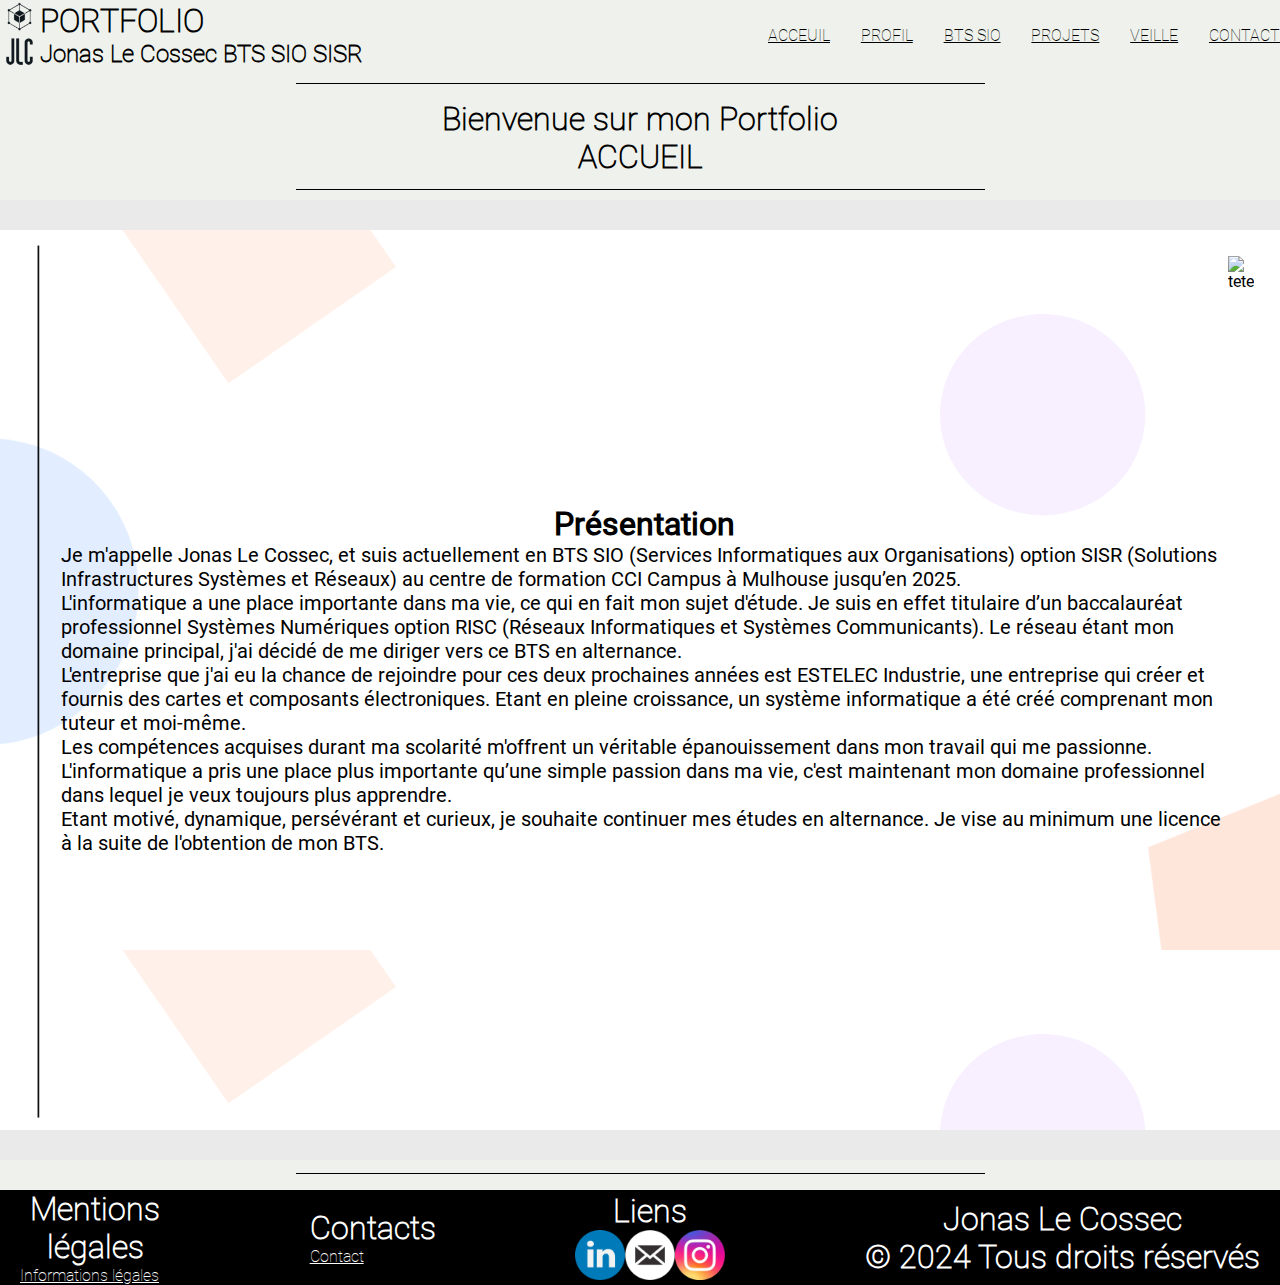
==== commit 39d8f8f6: "Delete unused image and remove empty lines in CSS file" ====
--- a/index.html
+++ b/index.html
@@ -69,7 +69,7 @@
                 de mon BTS.
                 </p>
         </div>
-        <img src="Images\mainphoto.jpg" alt="tete" id="index-tete" >
+        <img src="Images\mainphoto.j    pg" alt="tete" id="index-tete" >
     </main>
     <footer>
         <div id="footer-line">
--- a/styles/style.css
+++ b/styles/style.css
@@ -1,17 +1,26 @@
-/* CSS GENERIQUE JUSQU'A LIGNES 60 */
-
+/* CSS GENERIQUE */
+@font-face {
+  font-family: 'Roboto-Thin';
+  src: url(../fonts/Roboto-Thin.ttf);
+}
+
+@font-face {
+  font-family: 'Roboto-Regular';
+  src: url(../fonts/Roboto-Regular.ttf);
+}
 
 * {
   margin: 0;
   padding: 0;
   box-sizing: border-box;
   max-width: 100%;
-  }
-
- p {
+    }
+
+  p {
   font-size: 20px;
-  }
+    }
   
+
 
 
 /* HEADER */
@@ -21,6 +30,7 @@
 }
 
 header {
+  font-family: "Roboto-Thin", sans-serif;
   background-color: #eff2ec;
   width: 100%;
   height: 230px;
@@ -77,6 +87,7 @@
 /* MAIN */
 
 main {
+  font-family: "Roboto-Regular", sans-serif;
   height: 100vh;
   background-image: url("../Images/fond.png");
   background-repeat: repeat-y;
@@ -96,6 +107,7 @@
 }
 
 footer, footer a {
+  font-family: "Roboto-Thin", sans-serif;
   background-color: black;
   color: white;
   text-align: center;
@@ -173,7 +185,7 @@
 
   #footer-content {
     display: flex;
-    flex-direction: column; /* Change flex-direction to row */
+    flex-direction: column; 
   }
 
 }
@@ -235,7 +247,7 @@
 
 
 
-/* PROFIL */
+/* PROFIL PROJET*/
 
 #cv-main {
   display: flex;
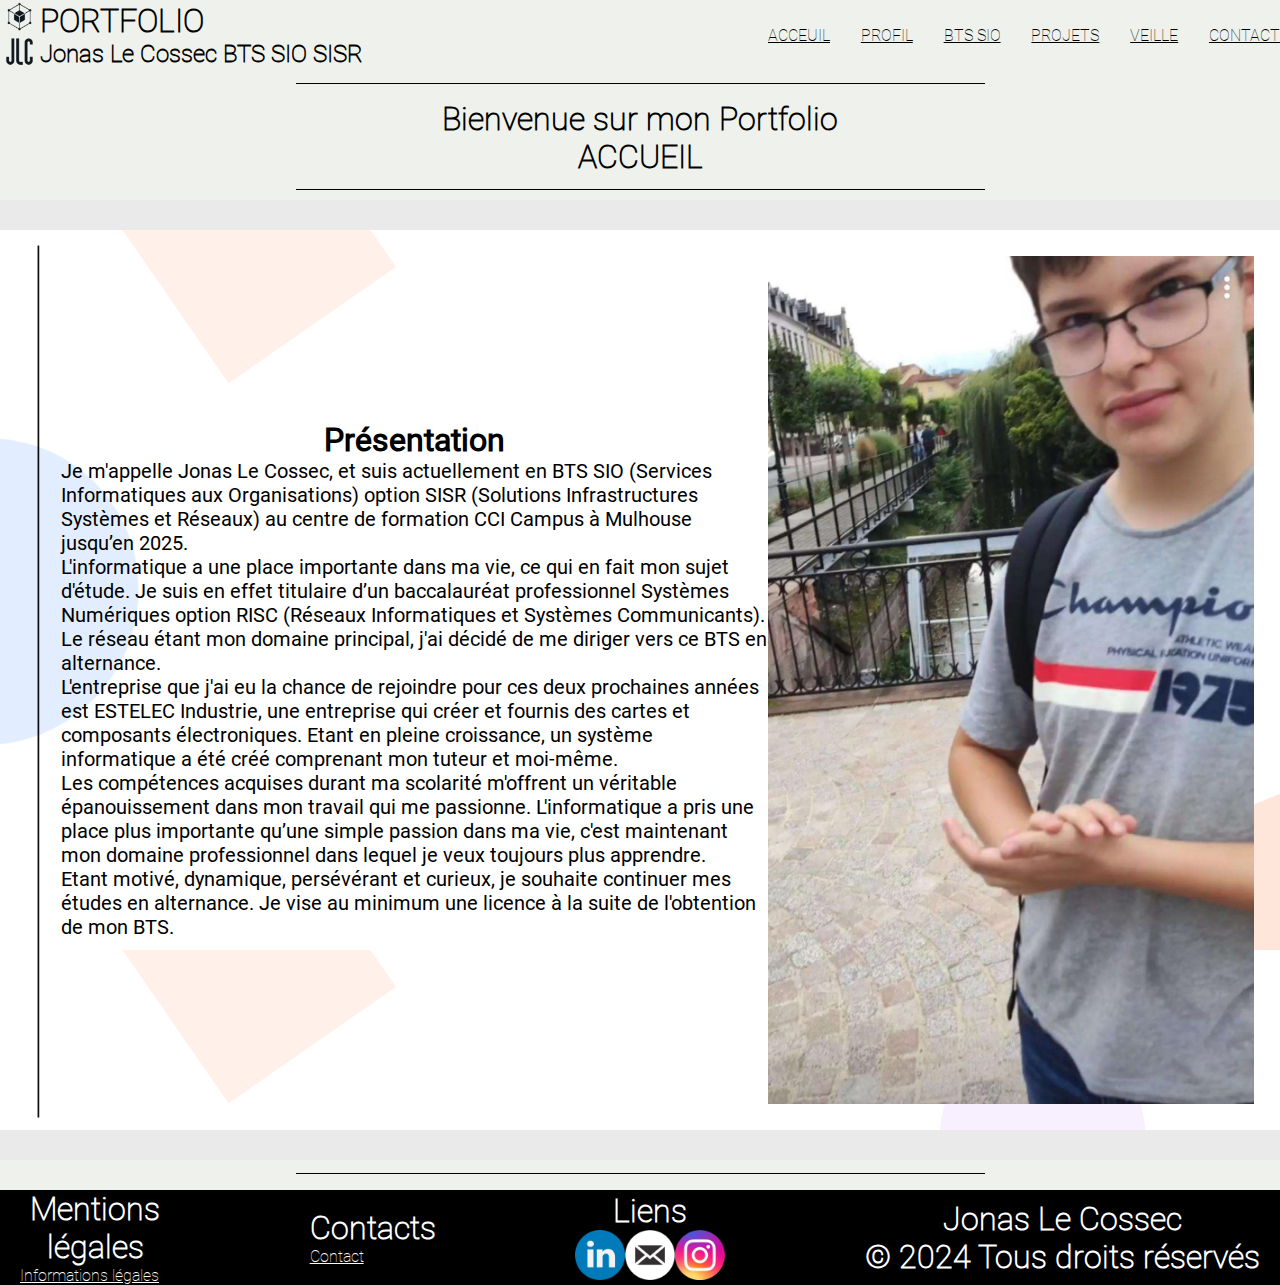
==== commit e1ce8898: "Update index.html" ====
--- a/index.html
+++ b/index.html
@@ -69,7 +69,7 @@
                 de mon BTS.
                 </p>
         </div>
-        <img src="Images\mainphoto.j    pg" alt="tete" id="index-tete" >
+        <img src="Images\mainphoto.jpg" alt="tete" id="index-tete" >
     </main>
     <footer>
         <div id="footer-line">
@@ -110,4 +110,4 @@
     <script src="./js/index.js"></script>
 </body>
 
-</html>+</html>
